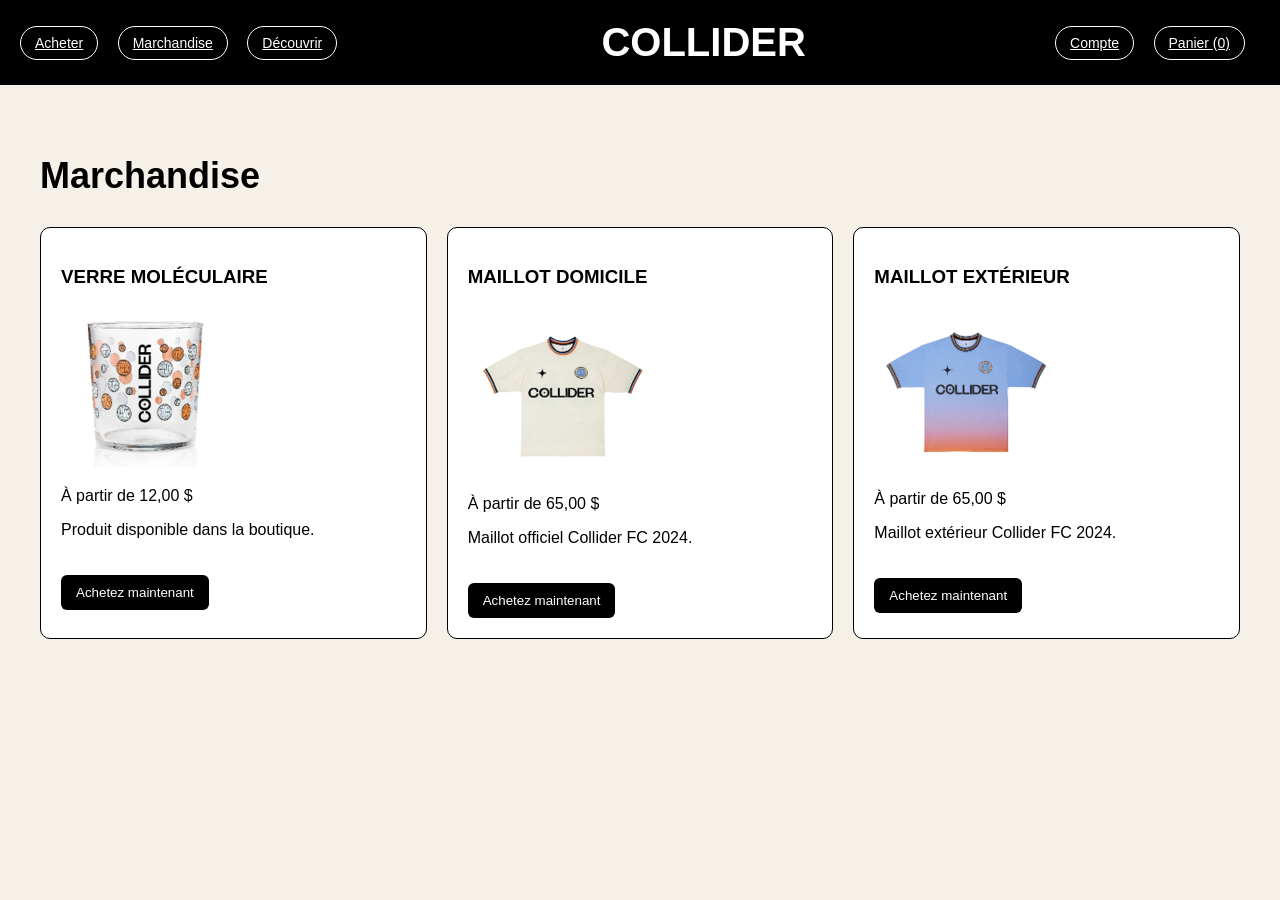
==== produits.html @ 7d64a0ac "Ajout de la page produits" ====
<!DOCTYPE html>
<html lang="fr">
<head>
    <meta charset="UTF-8">
    <title>Produits - Collider</title>
    <link rel="stylesheet" href="css/style.css">
</head>
<body>

<nav>
    <div class="nav-gauche">
        <a href="index.html">Acheter</a>
        <a href="produits.html">Marchandise</a>
        <a href="#">Découvrir</a>
    </div>

    <h1>COLLIDER</h1>

    <div class="nav-droite">
        <a href="client.html">Compte</a>
        <a href="#">Panier (0)</a>
    </div>
</nav>

<main class="page-produits">
    <h2>Marchandise</h2>

    <section class="produits">
        <div class="produit">
            <h3>Verre moléculaire</h3>
            <img src="images/Screenshot 2026-05-12 160936.png" alt="Verre">
            <p>À partir de 12,00 $</p>
            <p>Produit disponible dans la boutique.</p>
            <button>Achetez maintenant</button>
        </div>

        <div class="produit">
            <h3>Maillot domicile</h3>
            <img src="images/Screenshot 2026-05-12 160833.png" alt="Maillot interieur">
            <p>À partir de 65,00 $</p>
            <p>Maillot officiel Collider FC 2024.</p>
            <button>Achetez maintenant</button>
        </div>

        <div class="produit">
            <h3>Maillot extérieur</h3>
            <img src = "images/Screenshot 2026-05-12 160906.png" alt="Maillot exterieur">
            <p>À partir de 65,00 $</p>
            <p>Maillot extérieur Collider FC 2024.</p>
            <button>Achetez maintenant</button>
        </div>
    </section>
</main>

</body>
</html>
---- css/style.css ----
body {
    margin: 0;
    font-family: Arial, sans-serif;
    background-color: #f5f0e8;
}

nav {
    background-color: black;
    color: white;
    display: flex;
    justify-content: space-between;
    align-items: center;
    padding: 20px;
}

nav a {
    color: white;
    margin-right: 15px;
    border: 1px solid white;
    padding: 8px 14px;
    border-radius: 20px;
    font-size: 14px;
}

nav h1 {
    margin: 0;
    font-size: 40px;
}

.banniere {
    margin-top: 80px;
    display: flex;
    justify-content: center;
}

.contenu-banniere {
    background-color: white;
    width: 80%;
    padding: 40px;
    border-radius: 10px;
}

.contenu-banniere h2 {
    font-size: 40px;
    margin-bottom: 20px;
}

.contenu-banniere p {
    width: 60%;
    line-height: 1.6;
}

button {
    margin-top: 20px;
    background-color: black;
    color: white;
    padding: 12px 20px;
    border-radius: 20px;
    cursor: pointer;
}

.page-produits {
    padding: 40px;
}

.page-produits h2 {
    font-size: 36px;
}

.produits {
    display: flex;
    gap: 20px;
}

.produit {
    background-color: white;
    width: 30%;
    padding: 20px;
    border: 1px solid black;
    border-radius: 10px;
}

.produit h3 {
    text-transform: uppercase;
}

.produit button,
.connexion button {
    background-color: black;
    color: white;
    padding: 10px 15px;
    border: none;
    border-radius: 6px;
}
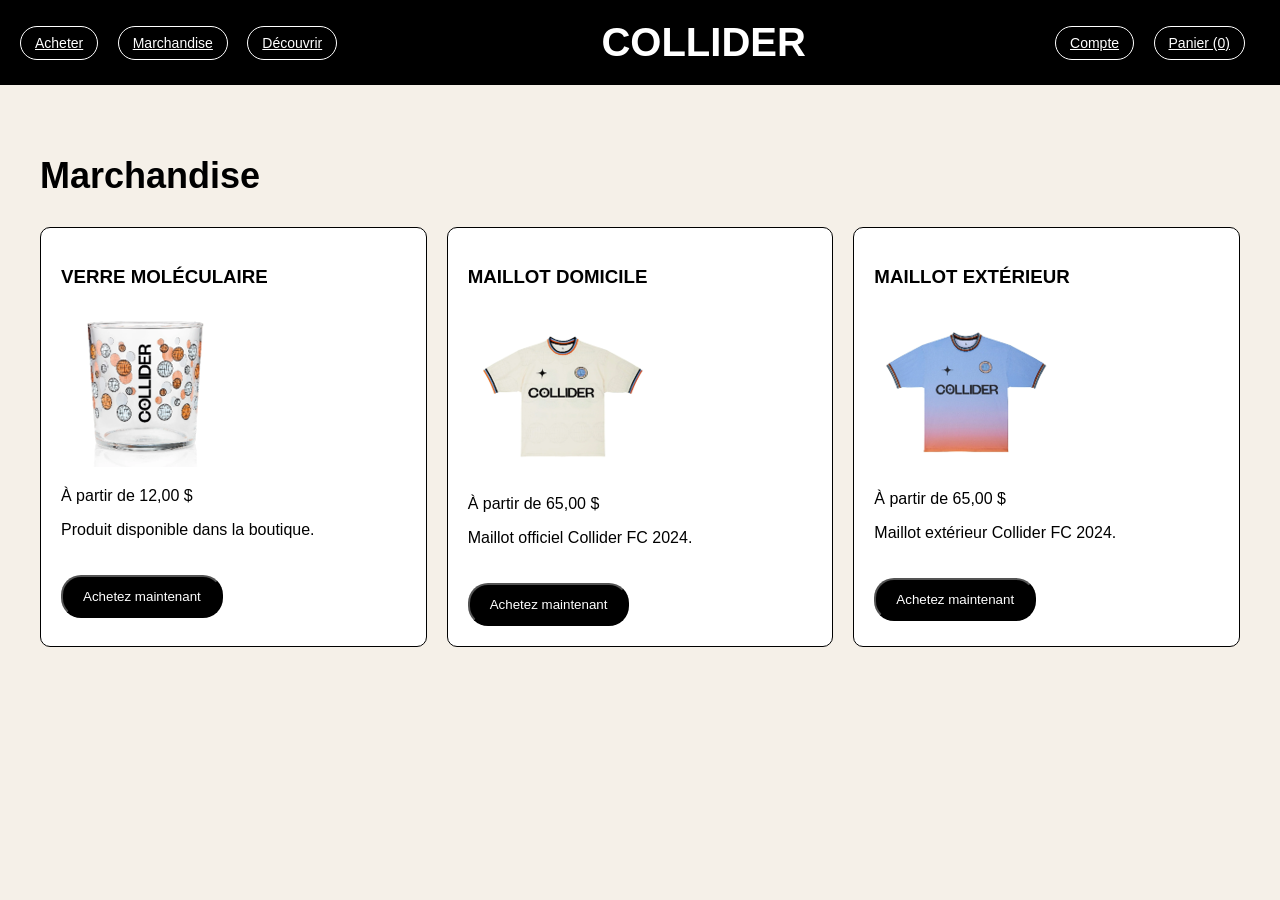
==== commit d1129cd5: "Ajout de la page client" ====
--- a/produits.html
+++ b/produits.html
@@ -11,14 +11,14 @@
     <div class="nav-gauche">
         <a href="index.html">Acheter</a>
         <a href="produits.html">Marchandise</a>
-        <a href="#">Découvrir</a>
+        <a href="decouvrir.html">Découvrir</a>
     </div>
 
     <h1>COLLIDER</h1>
 
     <div class="nav-droite">
         <a href="client.html">Compte</a>
-        <a href="#">Panier (0)</a>
+        <a href="panier.html">Panier (0)</a>
     </div>
 </nav>
 
--- a/css/style.css
+++ b/css/style.css
@@ -84,11 +84,77 @@
     text-transform: uppercase;
 }
 
-.produit button,
-.connexion button {
+.boite-client {
+    background-color: #f1e4d1;
+    width: 350px;
+    margin: 50px auto;
+    padding: 40px;
+    border-radius: 10px;
+}
+
+.boite-client h1 {
+    text-align: center;
+    font-size: 48px;
+    margin-bottom: 40px;
+}
+
+.boite-client h2 {
+    margin-bottom: 10px;
+}
+
+.texte-client {
+    color: gray;
+    margin-bottom: 25px;
+}
+
+.boite-client input{
+    width: 100%;
+    padding: 14px;
+    border: 2px solid black;
+    border-radius: 8px;
+    margin-bottom: 20px;
+    box-sizing: border-box;
+}
+
+.btn-continuer {
+    width: 100%;
     background-color: black;
     color: white;
-    padding: 10px 15px;
     border: none;
-    border-radius: 6px;
+    padding: 14px;
+    border-radius: 8px;
+    font-size: 16px;
+    margin-bottom: 20px;
+}
+
+.btn-creer {
+    width: 100%;
+    background-color: white;
+    color: black;
+    border: 2px solid black;
+    padding: 14px;
+    border-radius: 8px;
+    font-size: 16px;
+    margin-bottom: 20px;
+}
+
+.conditions {
+    text-align: center;
+    font-size: 12px;
+    color: gray;
+    margin-bottom: 5px;
+}
+
+.conditions-lien {
+    display: block;
+    text-align: center;
+    font-size: 12px;
+    color: gray;
+    text-decoration: underline;
+}
+
+.confidentialite {
+    text-align: center;
+    margin-top: 40px;
+    font-size: 14px;
 }
